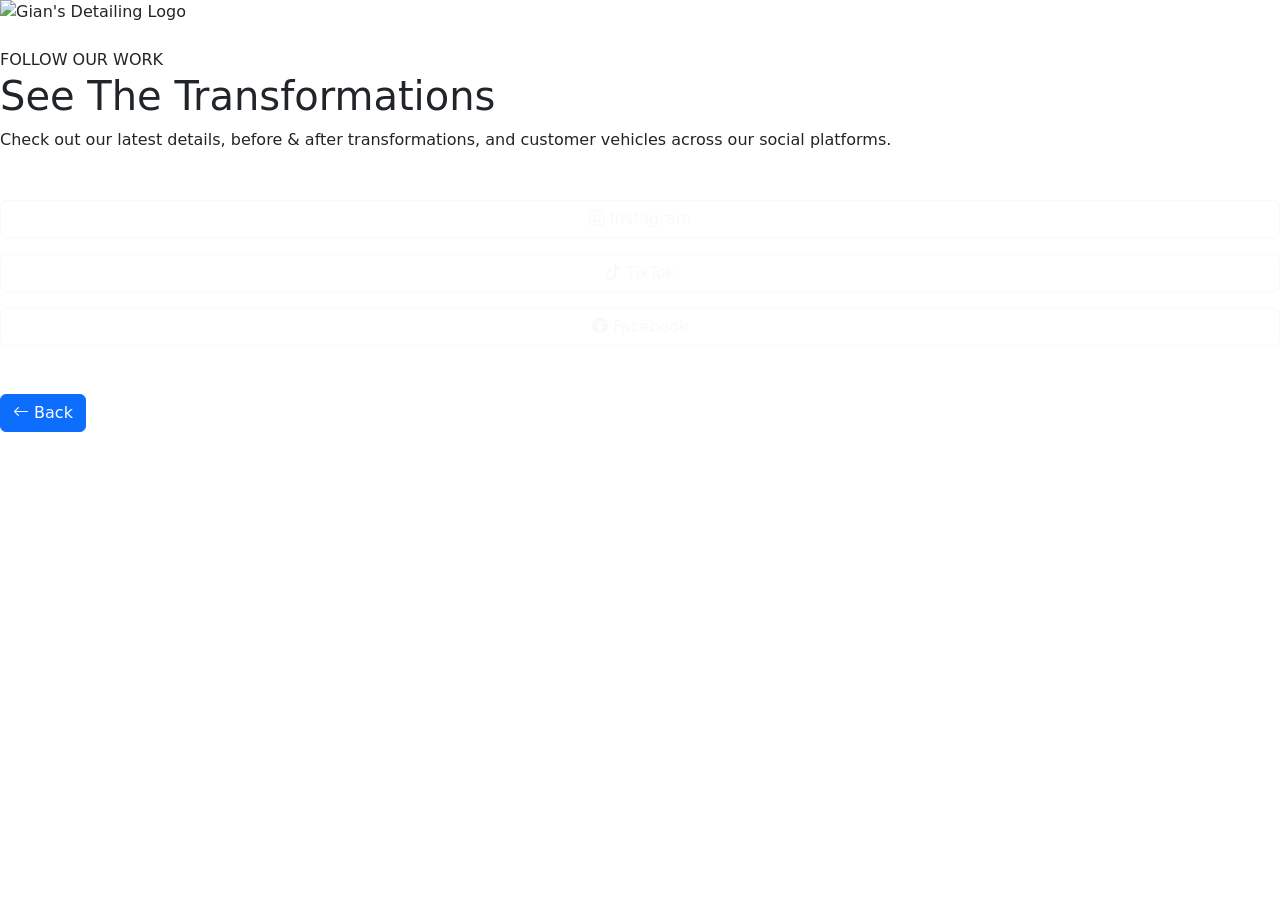
==== socials.html @ 2c64c699 "Add files via upload" ====
<!DOCTYPE html>
<html lang="en">

<head>
    <meta charset="UTF-8">
    <title>Socials | Gian's Detailing</title>

    <meta name="viewport" content="width=device-width, initial-scale=1">

    <link href="https://cdn.jsdelivr.net/npm/bootstrap@5.3.3/dist/css/bootstrap.min.css" rel="stylesheet">

    <link href="https://cdn.jsdelivr.net/npm/bootstrap-icons@1.11.3/font/bootstrap-icons.css" rel="stylesheet">

    <link rel="icon" type="image/x-icon" href="assets/logos/favicon.ico">
    <link rel="stylesheet" href="css/styles.css">
</head>

<body>

    <section class="socials-page">

        <div class="socials-card">

            <img src="assets/logos/header-logo.png" class="hero-logo mb-4" alt="Gian's Detailing Logo">


            <div class="section-tag">
                FOLLOW OUR WORK
            </div>


            <h1 class="section-title">
                See The Transformations
            </h1>


            <p class="section-text mb-5">
                Check out our latest details, before & after transformations,
                and customer vehicles across our social platforms.
            </p>


            <div class="d-flex flex-column gap-3">


                <a href="https://www.instagram.com/giansdetailing" target="_blank"
                    class="btn btn-outline-light social-btn instagram-btn">

                    <i class="bi bi-instagram"></i>
                    Instagram
                </a>



                <a href="https://www.tiktok.com/@giansdetailing" target="_blank"
                    class="btn btn-outline-light social-btn tiktok-btn">

                    <i class="bi bi-tiktok"></i>
                    TikTok
                </a>



                <a href="https://www.facebook.com/people/Gians-Detailing/61577704048376/" target="_blank"
                    class="btn btn-outline-light social-btn facebook-btn">

                    <i class="bi bi-facebook"></i>
                    Facebook
                </a>


            </div>


            <a href="index.html" class="btn btn-primary mt-5 hero-btn">
                <i class="bi bi-arrow-left"></i>
                Back
            </a>


        </div>

    </section>


</body>

</html>
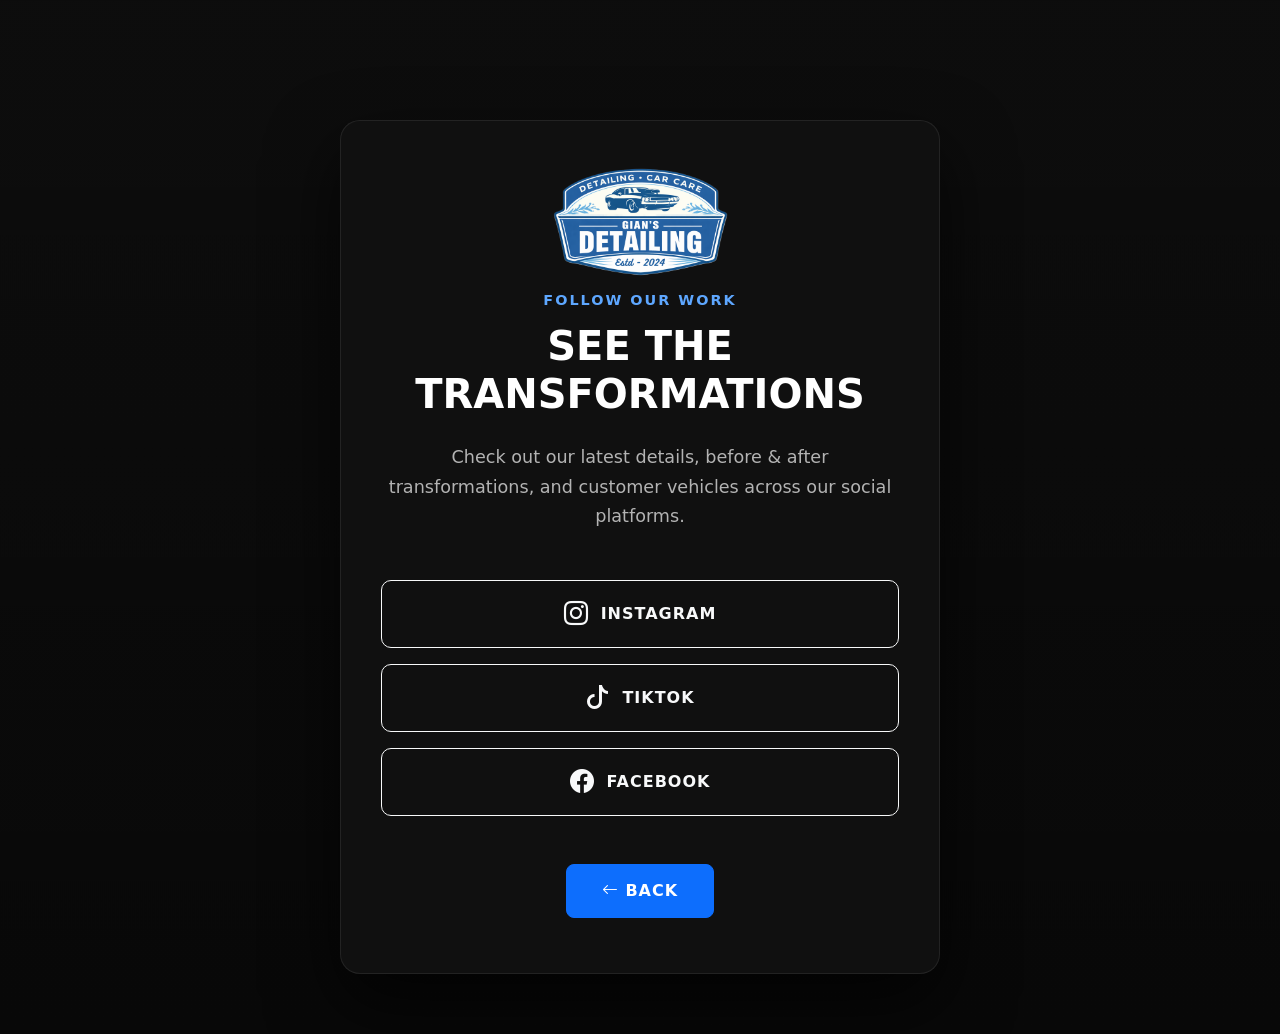
==== commit ec90495c: "Update socials.html" ====
--- a/socials.html
+++ b/socials.html
@@ -12,6 +12,7 @@
     <link href="https://cdn.jsdelivr.net/npm/bootstrap-icons@1.11.3/font/bootstrap-icons.css" rel="stylesheet">
 
     <link rel="icon" type="image/x-icon" href="assets/logos/favicon.ico">
+    <script src="js/analytics.js" defer></script>
     <link rel="stylesheet" href="css/styles.css">
 </head>
 
@@ -85,4 +86,4 @@
 
 </body>
 
-</html>+</html>
--- a/css/styles.css
+++ b/css/styles.css
@@ -0,0 +1,4220 @@
+/* --- BASE SETUP & CONFIG --- */
+html {
+    scroll-behavior: auto;
+    /* Handled programmatically via performance-optimized JS smooth scroll anchor script */
+}
+
+body {
+    background-color: #0d0d0d;
+    color: #ffffff;
+    font-family: system-ui, -apple-system, sans-serif;
+    overflow-x: hidden;
+}
+
+/* --- NAVBAR STYLING --- */
+.navbar {
+    background-color: rgba(13, 13, 13, 0.9);
+    backdrop-filter: blur(15px);
+    -webkit-backdrop-filter: blur(15px);
+    border-bottom: 1px solid rgba(255, 255, 255, 0.06);
+    padding: 15px 0;
+    transition: all 0.3s cubic-bezier(0.16, 1, 0.3, 1);
+}
+
+.navbar-brand img {
+    height: 40px;
+    width: auto;
+}
+
+.navbar-brand span {
+    font-weight: 700;
+    letter-spacing: 1px;
+    text-transform: uppercase;
+}
+
+.active-quote {
+    background: #5ea7ff;
+    color: #000000 !important;
+    font-weight: 700 !important;
+    border-radius: 6px;
+    padding: 8px 18px !important;
+    margin-left: 10px;
+    transition: background 0.2s ease;
+}
+
+.active-quote:hover {
+    background: #3a8df2;
+}
+
+/* --- HERO COMPONENT & Z-INDEX STRUCTURING --- */
+#hero {
+    position: relative;
+    height: 100vh;
+    width: 100%;
+    display: flex;
+    align-items: center;
+    justify-content: center;
+    overflow: hidden;
+}
+
+#hero-video {
+    position: absolute;
+    inset: 0;
+    width: 100%;
+    height: 100%;
+    object-fit: cover;
+    z-index: 0;
+}
+
+.hero-overlay {
+    position: absolute;
+    inset: 0;
+    background: linear-gradient(180deg, rgba(13, 13, 13, 0.4) 0%, rgba(13, 13, 13, 0.95) 100%);
+    z-index: 1;
+}
+
+#p5-canvas {
+    position: absolute;
+    inset: 0;
+    z-index: 2;
+    pointer-events: none;
+}
+
+.hero-content {
+    position: relative;
+    z-index: 5;
+    text-align: center;
+    max-width: 800px;
+}
+
+.hero-logo {
+    max-height: 120px;
+    margin-bottom: 30px;
+    transform: scale(1.8)
+}
+
+.hero-title {
+    font-size: 3.5rem;
+    font-weight: 800;
+    text-transform: uppercase;
+    letter-spacing: 2px;
+    margin-bottom: 15px;
+    text-shadow: 0 4px 15px rgba(0, 0, 0, 0.6);
+}
+
+.hero-subtitle {
+    font-size: 1.25rem;
+    color: #b3b3b3;
+    margin-bottom: 40px;
+}
+
+.hero-buttons {
+    display: flex;
+    gap: 20px;
+    justify-content: center;
+    margin-bottom: 40px;
+}
+
+.hero-btn {
+    padding: 14px 35px;
+    font-weight: 600;
+    letter-spacing: 1px;
+    text-transform: uppercase;
+    border-radius: 8px;
+}
+
+.hero-contact-info {
+    display: flex;
+    gap: 20px;
+    justify-content: center;
+    flex-wrap: wrap;
+}
+
+/* =========================================================
+   SERVICE ACCORDION
+========================================================= */
+
+.service-accordion {
+    margin: 25px 0 20px;
+    border-top: 1px solid rgba(255, 255, 255, 0.08);
+}
+
+
+/* ACCORDION ITEM */
+
+.accordion-item {
+    border-bottom: 1px solid rgba(255, 255, 255, 0.08);
+}
+
+
+/* HEADER */
+
+.accordion-header {
+    width: 100%;
+    min-height: 58px;
+
+    display: flex;
+    align-items: center;
+    justify-content: space-between;
+
+    padding: 16px 0;
+
+    border: 0;
+    background: transparent;
+
+    color: #fff;
+
+    cursor: pointer;
+
+    font-size: 12px;
+    font-weight: 700;
+    text-transform: uppercase;
+    letter-spacing: 0.6px;
+
+    text-align: left;
+}
+
+
+/* LEFT SIDE OF HEADER */
+
+.accordion-header span {
+    display: flex;
+    align-items: center;
+    gap: 10px;
+}
+
+
+/* HEADER ICON */
+
+.accordion-header span>i {
+    color: #5ea7ff;
+    font-size: 14px;
+}
+
+
+/* CHEVRON */
+
+.accordion-icon {
+    color: #777;
+    font-size: 12px;
+
+    transition:
+        transform 0.25s ease,
+        color 0.25s ease;
+}
+
+
+/* OPEN STATE */
+
+.accordion-item.open .accordion-icon {
+    transform: rotate(180deg);
+    color: #5ea7ff;
+}
+
+
+/* CONTENT */
+
+.accordion-content {
+    display: grid;
+    grid-template-rows: 0fr;
+
+    transition:
+        grid-template-rows 0.3s ease,
+        opacity 0.25s ease;
+
+    opacity: 0;
+}
+
+
+/* INNER CONTENT */
+
+.accordion-content>* {
+    overflow: hidden;
+}
+
+
+/* OPEN */
+
+.accordion-item.open .accordion-content {
+    grid-template-rows: 1fr;
+    opacity: 1;
+}
+
+
+/* LIST */
+
+.accordion-content ul {
+    margin: 0;
+    padding: 0 0 18px 24px;
+
+    color: #999;
+
+    font-size: 12px;
+    line-height: 1.7;
+}
+
+
+.accordion-content li {
+    margin-bottom: 7px;
+    padding-left: 3px;
+}
+
+
+.accordion-content li::marker {
+    color: #5ea7ff;
+}
+
+
+/* PARAGRAPH */
+
+.accordion-content p {
+    margin: 0;
+    padding: 0 0 20px;
+
+    color: #999;
+
+    font-size: 12px;
+    line-height: 1.75;
+}
+
+
+/* PRICE */
+
+.service-accordion+.package-price {
+    margin-top: 20px;
+}
+
+.contact-pill {
+    background: rgba(255, 255, 255, 0.05);
+    border: 1px solid rgba(255, 255, 255, 0.1);
+    padding: 8px 20px;
+    border-radius: 50px;
+    display: flex;
+    align-items: center;
+    gap: 10px;
+}
+
+.contact-pill a,
+.contact-pill span {
+    color: #ffffff;
+    text-decoration: none;
+    font-size: 0.95rem;
+}
+
+/* --- MAIN SECTIONS LAYOUT --- */
+.section-padding {
+    padding: 75px 0;
+}
+
+.bg-dark-section {
+    background-color: #080808;
+}
+
+.section-tag {
+    color: #5ea7ff;
+    font-weight: 700;
+    letter-spacing: 2px;
+    text-transform: uppercase;
+    margin-bottom: 10px;
+    font-size: 0.9rem;
+}
+
+.section-title {
+    font-size: 2.5rem;
+    font-weight: 800;
+    text-transform: uppercase;
+    margin-bottom: 25px;
+}
+
+.section-text {
+    color: #b3b3b3;
+    font-size: 1.1rem;
+    line-height: 1.7;
+}
+
+.feature-list {
+    margin-top: 30px;
+}
+
+.feature-item {
+    display: flex;
+    align-items: center;
+    gap: 15px;
+    margin-bottom: 15px;
+    font-weight: 500;
+}
+
+.feature-item i {
+    color: #28a745;
+    font-size: 1.25rem;
+}
+
+/* --- CARDS & PACKAGES --- */
+/* ==========================================================
+   NEW PRICING CARDS
+========================================================== */
+
+.pricing-grid {
+    display: grid;
+    grid-template-columns: repeat(auto-fit, minmax(330px, 1fr));
+    gap: 30px;
+    align-items: start;
+}
+
+.pricing-card {
+
+    background: #121212;
+
+    border: 1px solid rgba(255, 255, 255, .07);
+
+    border-radius: 20px;
+
+    padding: 32px;
+
+    display: flex;
+
+    flex-direction: column;
+
+    transition: .3s ease;
+
+    position: relative;
+
+    overflow: hidden;
+
+}
+
+.pricing-card:hover {
+
+    transform: translateY(-8px);
+
+    border-color: #5ea7ff;
+
+    box-shadow: 0 20px 45px rgba(0, 0, 0, .35);
+
+}
+
+.pricing-card.featured {
+
+    border: 2px solid #5ea7ff;
+
+    transform: scale(1.02);
+
+}
+
+.popular-pill {
+
+    position: absolute;
+
+    top: 18px;
+
+    right: 18px;
+
+    background: #5ea7ff;
+
+    color: #000;
+
+    font-size: .75rem;
+
+    font-weight: 700;
+
+    padding: 6px 14px;
+
+    border-radius: 999px;
+
+    letter-spacing: .08em;
+
+}
+
+.package-header {
+
+    margin-bottom: 18px;
+
+}
+
+.package-tag {
+
+    display: inline-block;
+
+    color: #5ea7ff;
+
+    text-transform: uppercase;
+
+    font-weight: 700;
+
+    letter-spacing: .08em;
+
+    font-size: .75rem;
+
+    margin-bottom: 10px;
+
+}
+
+.package-header h3 {
+
+    font-size: 2rem;
+
+    font-weight: 800;
+
+    margin-bottom: 15px;
+
+}
+
+.package-price {
+
+    color: #999;
+
+    font-size: 1rem;
+
+}
+
+.package-price span {
+
+    display: block;
+
+    color: #fff;
+
+    font-size: 2.8rem;
+
+    font-weight: 800;
+
+    line-height: 1;
+
+    margin-top: 6px;
+
+}
+
+.package-preview {
+
+    list-style: none;
+
+    margin: 25px 0;
+
+    padding: 0;
+
+}
+
+.package-preview li {
+
+    display: flex;
+
+    align-items: center;
+
+    gap: 12px;
+
+    padding: 12px 0;
+
+    color: #ddd;
+
+    border-bottom: 1px solid rgba(255, 255, 255, .05);
+
+    font-size: .98rem;
+
+}
+
+.package-preview i {
+
+    color: #5ea7ff;
+
+    font-size: 1.1rem;
+
+    width: 22px;
+
+    text-align: center;
+
+}
+
+.package-toggle {
+
+    margin-top: auto;
+
+    background: none;
+
+    border: none;
+
+    color: #5ea7ff;
+
+    font-weight: 700;
+
+    display: flex;
+
+    justify-content: space-between;
+
+    align-items: center;
+
+    width: 100%;
+
+    padding: 18px 0;
+
+    cursor: pointer;
+
+    transition: .25s;
+
+}
+
+.package-toggle:hover {
+
+    color: #8ec3ff;
+
+}
+
+.package-toggle i {
+
+    transition: .35s ease;
+
+    font-size: 1.1rem;
+
+}
+
+.package-toggle.active i {
+
+    transform: rotate(180deg);
+
+}
+
+.package-content {
+
+    max-height: 0;
+
+    overflow: hidden;
+
+    transition: max-height .4s ease;
+
+}
+
+.package-content.open {
+
+    max-height: 600px;
+
+}
+
+.package-content ul {
+
+    list-style: none;
+
+    padding: 0;
+
+    margin: 0 0 25px;
+
+}
+
+.package-content li {
+
+    padding: 10px 0;
+
+    color: #bdbdbd;
+
+    border-bottom: 1px solid rgba(255, 255, 255, .05);
+
+    position: relative;
+
+    padding-left: 24px;
+
+}
+
+.package-content li::before {
+
+    content: "✓";
+
+    color: #5ea7ff;
+
+    position: absolute;
+
+    left: 0;
+
+    font-weight: 700;
+
+}
+
+.package-note {
+
+    margin: 20px 0;
+
+    padding: 16px;
+
+    background: rgba(255, 255, 255, .04);
+
+    border-left: 4px solid #5ea7ff;
+
+    border-radius: 8px;
+
+    color: #a8a8a8;
+
+    font-size: .88rem;
+
+    line-height: 1.6;
+
+}
+
+.pricing-card .btn {
+
+    margin-top: 20px;
+
+    border-radius: 10px;
+
+    padding: 14px;
+
+    font-weight: 700;
+
+    letter-spacing: .04em;
+
+    transition: .25s;
+
+}
+
+.pricing-card .btn:hover {
+
+    transform: translateY(-2px);
+
+}
+
+/* Focus Accessibility */
+
+.package-toggle:focus-visible {
+
+    outline: 3px solid #5ea7ff;
+
+    outline-offset: 5px;
+
+    border-radius: 8px;
+
+}
+
+/* Mobile */
+
+
+.show-desktop {
+    display: block;
+}
+
+.show-mobile {
+    display: none;
+}
+
+@media (max-width: 360px) {
+
+    .hero-actions {
+
+        grid-template-columns: 1fr;
+
+    }
+
+    .hero h1 {
+
+        font-size: 37px;
+
+    }
+
+    .quick-services span {
+
+        font-size: 8px;
+
+    }
+
+}
+
+@media (min-width: 600px) {
+
+    .section,
+    .booking-section {
+
+        padding-left: 40px;
+        padding-right: 40px;
+
+    }
+
+    .before-after-list {
+
+        display: grid;
+
+        grid-template-columns:
+            repeat(2, 1fr);
+
+    }
+
+    .pricing-list {
+
+        display: grid;
+
+        grid-template-columns:
+            repeat(2, 1fr);
+
+    }
+
+    .price-card.popular {
+
+        grid-column:
+            span 2;
+
+    }
+
+}
+
+@media (max-width:768px) {
+
+    .show-desktop {
+        display: none !important;
+    }
+
+    .show-mobile {
+        display: block !important;
+    }
+
+    * {
+        box-sizing: border-box;
+        margin: 0;
+        padding: 0;
+    }
+
+    html {
+        scroll-behavior: smooth;
+        scroll-padding-top: 80px;
+    }
+
+    body {
+        font-family:
+            -apple-system,
+            BlinkMacSystemFont,
+            "Segoe UI",
+            Roboto,
+            Arial,
+            sans-serif;
+
+        background: #080808;
+        color: #fff;
+
+        overflow-x: hidden;
+
+        padding-bottom: 74px;
+    }
+
+    img {
+        max-width: 100%;
+        display: block;
+    }
+
+    a {
+        color: inherit;
+        text-decoration: none;
+    }
+
+    button,
+    input,
+    textarea {
+        font: inherit;
+    }
+
+
+    /* =========================================================
+   COLORS
+========================================================= */
+
+    :root {
+
+        --black: #080808;
+        --dark: #101010;
+        --dark2: #151515;
+
+        --white: #ffffff;
+        --muted: #a7a7a7;
+
+        --accent: #ffffff;
+        --border: rgba(255, 255, 255, .1);
+
+    }
+
+
+    /* =========================================================
+   MOBILE HEADER
+========================================================= */
+
+    .mobile-header {
+
+        position: fixed;
+
+        top: 0;
+        left: 0;
+        right: 0;
+
+        height: 72px;
+
+        z-index: 9999;
+
+        display: flex;
+
+        align-items: center;
+        justify-content: space-between;
+
+        padding:
+            0 18px;
+
+        background:
+            rgba(8, 8, 8, .92);
+
+        backdrop-filter:
+            blur(18px);
+
+        border-bottom:
+            1px solid var(--border);
+
+    }
+
+
+    .mobile-brand {
+
+        display: flex;
+
+        align-items: center;
+
+        gap: 10px;
+
+    }
+
+
+    .mobile-brand img {
+
+        width: 42px;
+        height: 42px;
+
+    }
+
+
+    .mobile-brand strong {
+
+        display: block;
+
+        font-size: 15px;
+
+        line-height: 1.1;
+
+    }
+
+
+    .mobile-brand span {
+
+        display: block;
+
+        margin-top: 3px;
+
+        color: #888;
+
+        font-size: 10px;
+
+        text-transform: uppercase;
+
+        letter-spacing: 1px;
+
+    }
+
+
+    /* HAMBURGER */
+
+    .menu-button {
+
+        width: 48px;
+        height: 48px;
+
+        border: 0;
+
+        border-radius: 13px;
+
+        background: #1c1c1c;
+
+        display: flex;
+
+        flex-direction: column;
+
+        align-items: center;
+        justify-content: center;
+
+        gap: 5px;
+
+        cursor: pointer;
+
+    }
+
+
+    .menu-button span {
+
+        width: 21px;
+        height: 2px;
+
+        background: #fff;
+
+        border-radius: 5px;
+
+    }
+
+
+    /* =========================================================
+   MOBILE MENU
+========================================================= */
+
+    .mobile-menu {
+
+        position: fixed;
+
+        inset: 0;
+
+        z-index: 10000;
+
+        background: rgba(5, 5, 5, .98);
+
+        transform:
+            translateX(100%);
+
+        transition:
+            transform .35s ease;
+
+    }
+
+
+    .mobile-menu.open {
+
+        transform:
+            translateX(0);
+
+    }
+
+
+    .mobile-menu-inner {
+
+        padding: 25px 20px;
+
+        min-height: 100%;
+
+    }
+
+
+    .menu-heading {
+
+        display: flex;
+
+        align-items: center;
+        justify-content: space-between;
+
+        margin-bottom: 35px;
+
+    }
+
+
+    .menu-heading span {
+
+        font-size: 12px;
+
+        color: #777;
+
+        letter-spacing: 2px;
+
+    }
+
+
+    .menu-heading button {
+
+        border: 0;
+
+        background: #1a1a1a;
+
+        color: white;
+
+        width: 46px;
+        height: 46px;
+
+        border-radius: 12px;
+
+        font-size: 18px;
+
+    }
+
+
+    .mobile-menu-link {
+
+        display: flex;
+
+        align-items: center;
+
+        gap: 18px;
+
+        padding: 18px 5px;
+
+        font-size: 22px;
+
+        font-weight: 600;
+
+        border-bottom:
+            1px solid rgba(255, 255, 255, .06);
+
+    }
+
+
+    .mobile-menu-link i {
+
+        width: 28px;
+
+        color: #aaa;
+
+    }
+
+
+    .mobile-menu-link.menu-quote {
+
+        margin-top: 20px;
+
+        padding:
+            19px;
+
+        border-radius: 14px;
+
+        background: white;
+
+        color: black;
+
+        border: 0;
+
+    }
+
+
+    .mobile-menu-link.menu-quote i {
+
+        color: black;
+
+    }
+
+
+    .menu-bottom {
+
+        margin-top: 35px;
+
+        display: flex;
+
+        flex-direction: column;
+
+        gap: 15px;
+
+        color: #888;
+
+        font-size: 14px;
+
+    }
+
+
+    .menu-bottom i {
+
+        margin-right: 8px;
+
+    }
+
+
+    /* =========================================================
+   HERO
+========================================================= */
+
+    .hero {
+
+        min-height: 80svh;
+
+        position: relative;
+
+        display: flex;
+
+        align-items: flex-end;
+
+        overflow: hidden;
+
+    }
+
+
+    .hero-video {
+        top: 1PX;
+        position: relative;
+
+        inset: 0;
+
+        width: 100%;
+        height: 100%;
+        z-index: 0;
+        object-fit: contain;
+        background: rgba(0, 0, 0, 0.100);
+
+    }
+
+
+    .hero-dark {
+
+        position: absolute;
+
+        inset: 0;
+
+        background:
+
+            linear-gradient(to bottom,
+                rgba(0, 0, 0, .2) 0%,
+                rgba(0, 0, 0, .35) 2%,
+                rgba(0, 0, 0, .88) 64%);
+
+    }
+
+
+    .hero-content {
+        display: flex;
+        position: absolute;
+        flex-direction: column;
+        z-index: 2;
+        justify-content: center;
+        align-items: center;
+
+        width: 100%;
+
+        padding:
+            40px 50px 42px;
+
+    }
+
+
+    .hero-rating img {
+
+        width: 115px;
+
+        margin-bottom: 22px;
+
+    }
+
+
+    .hero-logo {
+
+        width: 230px;
+
+        max-width: 72vw;
+
+        margin-bottom: 20px;
+
+    }
+
+
+    .hero-location {
+
+        display: inline-flex;
+
+        align-items: center;
+
+        gap: 7px;
+
+        color: hsl(0, 0%, 100%);
+
+        font-size: 12px;
+
+        font-weight: 600;
+
+        text-transform: uppercase;
+
+        letter-spacing: 1px;
+
+        margin-bottom: 7px;
+        padding-top: 12px;
+
+        
+
+    }
+
+
+    .hero h1 {
+
+        font-size:
+            clamp(38px, 11vw, 54px);
+
+        line-height: .98;
+
+        letter-spacing: -2px;
+
+        max-width: 420px;
+
+        margin-bottom: 18px;
+
+        padding-bottom: 20px;
+        color: #1a70da;
+        font-weight: bold;
+
+    }
+
+
+    .hero h1 span {
+
+        display: block;
+
+        color: #ffffff;
+        font-weight: 300;
+
+    }
+
+
+    .hero-content>p {
+
+        color: #ffffff;
+
+        font-size: 15px;
+
+        line-height: 1.55;
+
+        max-width: 430px;
+
+        margin-bottom: 25px;
+
+        font-weight: var(--dark)
+    }
+
+
+    .hero-actions {
+
+        display: grid;
+
+        grid-template-columns: 1fr 1fr;
+
+        gap: 10px;
+
+    }
+
+
+    .primary-button,
+    .secondary-button {
+
+        min-height: 56px;
+
+        display: flex;
+
+        align-items: center;
+        justify-content: center;
+
+        gap: 8px;
+
+        border-radius: 12px;
+
+        font-size: 14px;
+
+        font-weight: 800;
+
+    }
+
+
+    .primary-button {
+
+        background: #fff;
+
+        color: #000;
+
+    }
+
+
+    .secondary-button {
+
+        border: 1px solid rgba(255, 255, 255, .5);
+
+        background:
+            rgba(0, 0, 0, .3);
+
+    }
+
+
+    .hero-trust {
+
+        display: flex;
+
+        gap: 16px;
+
+        margin-top: 18px;
+
+        color: #aaa;
+
+        font-size: 11px;
+        
+        align-items: center;
+
+    }
+
+
+    .hero-trust div {
+
+        display: flex;
+
+        align-items: center;
+
+        gap: 5px;
+
+    }
+
+
+    .hero-trust i {
+
+        color: #fff;
+
+    }
+
+
+    /* =========================================================
+   QUICK SERVICE BAR
+========================================================= */
+
+    .quick-services {
+
+        display: grid;
+
+        grid-template-columns:
+            repeat(4, 1fr);
+
+        background: #111;
+
+        border-bottom:
+            1px solid var(--border);
+
+    }
+
+
+    .quick-services a {
+
+        min-height: 82px;
+
+        display: flex;
+
+        flex-direction: column;
+
+        align-items: center;
+        justify-content: center;
+
+        gap: 7px;
+
+        border-right:
+            1px solid var(--border);
+
+    }
+
+
+    .quick-services a:last-child {
+
+        border-right: 0;
+
+    }
+
+
+    .quick-services i {
+
+        font-size: 20px;
+
+    }
+
+
+    .quick-services span {
+
+        color: #aaa;
+
+        font-size: 9px;
+
+        font-weight: 700;
+
+        text-transform: uppercase;
+
+    }
+
+
+    /* =========================================================
+   SECTIONS
+========================================================= */
+
+    .section {
+
+        padding:
+            70px 20px;
+
+        background: #080808;
+
+    }
+
+
+    .dark-section {
+
+        background: #101010;
+
+    }
+
+
+    .section-label {
+
+        font-size: 10px;
+
+        font-weight: 800;
+
+        letter-spacing: 2px;
+
+        color: #777;
+
+        margin-bottom: 12px;
+
+    }
+
+
+    .section h2 {
+
+        font-size:
+            clamp(34px, 9vw, 48px);
+
+        line-height: 1;
+
+        letter-spacing: -1.7px;
+
+        margin-bottom: 15px;
+
+    }
+
+
+    .section h2 span {
+
+        display: block;
+
+        color: #666;
+
+    }
+
+
+    .section-intro {
+
+        color: #999;
+
+        font-size: 14px;
+
+        line-height: 1.6;
+
+        margin-bottom: 28px;
+
+    }
+
+
+    /* =========================================================
+   ABOUT
+========================================================= */
+
+    .about-image {
+
+        border-radius: 18px;
+
+        overflow: hidden;
+
+        margin:
+            0px 0 0px;
+
+    }
+
+
+    .about-image img {
+
+        width: 100%;
+
+        aspect-ratio: 1 / .78;
+
+        object-fit: scale-down;
+
+    }
+
+
+    .benefits {
+
+        display: flex;
+
+        flex-direction: column;
+
+        gap: 12px;
+
+    }
+
+
+    .benefit {
+
+        display: flex;
+
+        gap: 15px;
+
+        padding: 16px;
+
+        border:
+            1px solid var(--border);
+
+        border-radius: 15px;
+
+        background: #101010;
+
+    }
+
+
+    .benefit-icon {
+
+        flex:
+            0 0 43px;
+
+        width: 43px;
+        height: 43px;
+
+        border-radius: 11px;
+
+        background: #1d1d1d;
+
+        display: flex;
+
+        align-items: center;
+        justify-content: center;
+
+    }
+
+
+
+    .benefit-icon i {
+
+        font-size: 18px;
+
+    }
+
+    .review-click {
+        padding-top: 100px;
+        position: relative;
+        margin: 0px;
+        top: 20px;
+
+    }
+
+    .benefit strong {
+
+        font-size: 14px;
+
+    }
+
+
+    .benefit p {
+
+        color: #777;
+
+        font-size: 12px;
+
+        line-height: 1.5;
+
+        margin-top: 4px;
+
+    }
+
+
+    /* =========================================================
+   BEFORE / AFTER
+========================================================= */
+
+    .before-after-list {
+
+        display: flex;
+
+        flex-direction: column;
+
+        gap: 20px;
+
+    }
+
+
+    .ba-card {
+
+        border-radius: 18px;
+
+        overflow: hidden;
+
+        background: #171717;
+
+    }
+
+
+    .ba-slider {
+
+        position: relative;
+
+        width: 100%;
+
+        aspect-ratio: 4 / 5;
+
+        overflow: hidden;
+
+        touch-action: none;
+
+    }
+
+
+    .ba-after,
+    .ba-before {
+
+        position: absolute;
+
+        width: 100%;
+        height: 100%;
+
+        object-fit: cover;
+
+    }
+
+
+    .ba-after {
+
+        inset: 0;
+
+    }
+
+
+    .ba-before-wrapper {
+
+        position: absolute;
+
+        left: 0;
+        top: 0;
+        bottom: 0;
+
+        width: 0%;
+
+        overflow: hidden;
+
+        z-index: 2;
+
+        border-right:
+            2px solid #fff;
+
+    }
+
+
+    .ba-before {
+
+        left: 0;
+        top: 0;
+
+        width: 100vw;
+        max-width: none;
+
+    }
+
+
+    .ba-label {
+
+        position: absolute;
+
+        top: 14px;
+
+        z-index: 5;
+
+        padding:
+            7px 10px;
+
+        border-radius: 6px;
+
+        background:
+            rgba(0, 0, 0, .65);
+
+        backdrop-filter: blur(8px);
+
+        font-size: 9px;
+
+        font-weight: 800;
+
+        letter-spacing: 1px;
+
+    }
+
+
+    .ba-before-label {
+
+        left: 14px;
+
+    }
+
+
+    .ba-after-label {
+
+        right: 14px;
+
+    }
+
+
+    .ba-handle {
+
+        position: absolute;
+
+        z-index: 6;
+
+        top: 0;
+        bottom: 0;
+
+        left: 0%;
+
+        transform:
+            translateX(-50%);
+
+        display: flex;
+
+        align-items: center;
+
+    }
+
+
+    .ba-line {
+
+        width: 2px;
+
+        height: 100%;
+
+        background: #fff;
+
+    }
+
+
+    .ba-arrow {
+
+        width: 34px;
+        height: 34px;
+
+        border-radius: 50%;
+
+        background: #fff;
+
+        color: #000;
+
+        display: flex;
+
+        align-items: center;
+        justify-content: center;
+
+        font-size: 20px;
+
+        margin:
+            0 -16px;
+
+    }
+
+
+    .ba-start {
+
+        position: absolute;
+
+        z-index: 8;
+
+        left: 50%;
+        top: 50%;
+
+        transform:
+            translate(-50%, -50%);
+
+        display: flex;
+
+        align-items: center;
+
+        gap: 8px;
+
+        padding:
+            11px 15px;
+
+        background:
+            rgba(0, 0, 0, .72);
+
+        border:
+            1px solid rgba(255, 255, 255, .25);
+
+        border-radius: 30px;
+
+        font-size: 10px;
+
+        font-weight: 800;
+
+        letter-spacing: 1px;
+
+        pointer-events: none;
+
+        transition:
+            opacity .25s ease;
+
+    }
+
+
+    .ba-start i {
+
+        font-size: 15px;
+
+    }
+
+
+    .ba-input {
+
+        position: absolute;
+
+        inset: 0;
+
+        width: 100%;
+        height: 100%;
+
+        opacity: 0;
+
+        cursor: ew-resize;
+
+        z-index: 10;
+
+    }
+
+
+    /* =========================================================
+   WORK
+========================================================= */
+
+    .work-scroll {
+
+        display: flex;
+
+        gap: 13px;
+
+        overflow-x: auto;
+
+        scroll-snap-type: x mandatory;
+
+        padding-bottom: 8px;
+
+        scrollbar-width: none;
+
+    }
+
+
+    .work-scroll::-webkit-scrollbar {
+
+        display: none;
+
+    }
+
+
+    .work-card {
+
+        flex:
+            0 0 78vw;
+
+        max-width: 330px;
+
+        aspect-ratio: 9 / 13;
+
+        position: relative;
+
+        overflow: hidden;
+
+        border-radius: 18px;
+
+        scroll-snap-align: start;
+
+    }
+
+
+    .work-card img {
+
+        width: 100%;
+        height: 100%;
+
+        object-fit: cover;
+
+    }
+
+
+    .work-overlay {
+
+        position: absolute;
+
+        inset: 0;
+
+        display: flex;
+
+        align-items: flex-end;
+        justify-content: space-between;
+
+        padding: 17px;
+
+        background:
+            linear-gradient(transparent 55%,
+                rgba(0, 0, 0, .85));
+
+    }
+
+
+    .work-overlay span {
+
+        font-size: 10px;
+
+        font-weight: 800;
+
+        letter-spacing: 1px;
+
+    }
+
+
+    .work-overlay i {
+
+        font-size: 38px;
+
+    }
+
+
+    .swipe-hint {
+
+        display: flex;
+
+        align-items: center;
+        justify-content: center;
+
+        gap: 8px;
+
+        margin-top: 15px;
+
+        color: #666;
+
+        font-size: 10px;
+
+    }
+
+
+    /* =========================================================
+   PRICING
+========================================================= */
+
+    .pricing-section {
+
+        background:
+            linear-gradient(#101010,
+                #080808);
+
+    }
+
+
+    .pricing-list {
+
+        display: flex;
+
+        flex-direction: column;
+
+        gap: 16px;
+
+    }
+
+
+    .price-card {
+
+        position: relative;
+
+        padding: 22px;
+
+        border:
+            1px solid var(--border);
+
+        border-radius: 20px;
+
+        background:
+            #121212;
+
+    }
+
+
+    .price-card.popular {
+
+        border:
+            1px solid rgba(255, 255, 255, .4);
+
+    }
+
+
+    .popular-badge {
+
+        position: absolute;
+
+        top: 0;
+        right: 20px;
+
+        transform:
+            translateY(-50%);
+
+        background: #fff;
+
+        color: #000;
+
+        border-radius: 20px;
+
+        padding:
+            6px 11px;
+
+        font-size: 8px;
+
+        font-weight: 900;
+
+        letter-spacing: .8px;
+
+    }
+
+
+    .price-category {
+
+        font-size: 9px;
+
+        color: #777;
+
+        font-weight: 800;
+
+        letter-spacing: 2px;
+
+    }
+
+
+    .price-top h3 {
+
+        font-size: 24px;
+
+        margin:
+            7px 0 13px;
+
+    }
+
+
+    .price {
+
+        display: flex;
+
+        align-items: baseline;
+
+        gap: 7px;
+
+        font-size: 34px;
+
+        font-weight: 900;
+
+    }
+
+
+    .price small {
+
+        font-size: 10px;
+
+        color: #777;
+
+        font-weight: 500;
+
+    }
+
+
+    .price-features {
+
+        display: grid;
+
+        gap: 9px;
+
+        margin:
+            20px 0;
+
+    }
+
+
+    .price-features div {
+
+        display: flex;
+
+        align-items: center;
+
+        gap: 9px;
+
+        color: #bbb;
+
+        font-size: 12px;
+
+    }
+
+
+    .price-features i {
+
+        font-size: 13px;
+
+    }
+
+
+    .details-toggle {
+
+        width: 100%;
+
+        border: 0;
+
+        border-top:
+            1px solid var(--border);
+
+        border-bottom:
+            1px solid var(--border);
+
+        background: transparent;
+
+        color: #aaa;
+
+        padding:
+            14px 0;
+
+        display: flex;
+
+        align-items: center;
+        justify-content: space-between;
+
+        font-size: 11px;
+
+        font-weight: 700;
+
+    }
+
+
+    .details-toggle i {
+
+        transition:
+            transform .25s ease;
+
+    }
+
+
+    .details-toggle.open i {
+
+        transform:
+            rotate(180deg);
+
+    }
+
+
+    .extra-features {
+
+        display: none;
+
+        padding:
+            13px 0;
+
+    }
+
+
+    .extra-features.open {
+
+        display: block;
+
+    }
+
+
+    .extra-features p {
+
+        padding: 7px 0;
+
+        color: #888;
+
+        font-size: 11px;
+
+    }
+
+
+    .price-note {
+
+        color: #666;
+
+        font-size: 10px;
+
+        line-height: 1.5;
+
+        margin:
+            15px 0;
+
+    }
+
+
+    .price-button {
+
+        display: flex;
+
+        align-items: center;
+        justify-content: center;
+
+        width: 100%;
+
+        min-height: 53px;
+
+        margin-top: 18px;
+
+        border-radius: 11px;
+
+        background: #fff;
+
+        color: #000;
+
+        font-size: 12px;
+
+        font-weight: 900;
+
+    }
+
+
+    /* =========================================================
+   REVIEWS
+========================================================= */
+
+    .reviews-section {
+
+        background: #101010;
+
+    }
+
+
+    .reviews-scroll {
+
+        display: flex;
+
+        gap: 13px;
+
+        overflow-x: auto;
+
+        scroll-snap-type: x mandatory;
+
+        scrollbar-width: none;
+
+    }
+
+
+    .reviews-scroll::-webkit-scrollbar {
+
+        display: none;
+
+    }
+
+
+    .review-card {
+
+        flex:
+            0 0 86vw;
+
+        scroll-snap-align: start;
+
+        padding: 23px;
+
+        border:
+            1px solid var(--border);
+
+        border-radius: 18px;
+
+        background: #151515;
+
+    }
+
+
+    .review-stars {
+
+        font-size: 15px;
+
+        letter-spacing: 3px;
+
+        margin-bottom: 15px;
+
+    }
+
+
+    .review-card p {
+
+        color: #ccc;
+
+        font-size: 14px;
+
+        line-height: 1.65;
+
+        margin-bottom: 20px;
+
+    }
+
+
+    .review-card strong {
+
+        display: block;
+
+        font-size: 13px;
+
+        margin-bottom: 13px;
+
+    }
+
+
+    .review-card a {
+
+        color: #888;
+
+        font-size: 11px;
+
+        font-weight: 700;
+
+    }
+
+
+    /* =========================================================
+   BOOKING
+========================================================= */
+
+    .booking-section {
+
+        padding:
+            70px 20px;
+
+        background:
+            #050505;
+
+    }
+
+
+    .booking-inner {
+
+        max-width: 550px;
+
+        margin: auto;
+
+    }
+
+
+    .booking-section h2 {
+
+        font-size:
+            clamp(35px, 10vw, 48px);
+
+        line-height: 1;
+
+        letter-spacing: -1.7px;
+
+        margin-bottom: 15px;
+
+    }
+
+
+    .booking-section h2 span {
+
+        display: block;
+
+        color: #666;
+
+    }
+
+
+    .booking-section>.booking-inner>p {
+
+        color: #888;
+
+        font-size: 14px;
+
+        line-height: 1.6;
+
+        margin-bottom: 30px;
+
+    }
+
+
+    .form-group {
+
+        margin-bottom: 17px;
+
+    }
+
+
+    .form-group label {
+
+        display: block;
+
+        color: #999;
+
+        font-size: 10px;
+
+        font-weight: 800;
+
+        text-transform: uppercase;
+
+        letter-spacing: 1px;
+
+        margin-bottom: 7px;
+
+    }
+
+
+    .input-box {
+
+        min-height: 56px;
+
+        display: flex;
+
+        align-items: center;
+
+        gap: 12px;
+
+        padding:
+            0 15px;
+
+        border:
+            1px solid #292929;
+
+        border-radius: 12px;
+
+        background: #111;
+
+    }
+
+
+    .input-box i {
+
+        color: #777;
+
+    }
+
+
+    .input-box input {
+
+        width: 100%;
+
+        background: transparent;
+
+        border: 0;
+
+        outline: 0;
+
+        color: #fff;
+
+        font-size: 14px;
+
+    }
+
+
+    .input-box input::placeholder {
+
+        color: #555;
+
+    }
+
+
+    textarea {
+
+        width: 100%;
+
+        min-height: 130px;
+
+        resize: vertical;
+
+        border:
+            1px solid #292929;
+
+        border-radius: 12px;
+
+        padding: 15px;
+
+        background: #111;
+
+        color: white;
+
+        outline: 0;
+
+        font-size: 14px;
+
+    }
+
+
+    textarea::placeholder {
+
+        color: #555;
+
+    }
+
+
+    .agreement {
+
+        display: flex;
+
+        align-items: flex-start;
+
+        gap: 10px;
+
+        color: #666;
+
+        font-size: 10px;
+
+        line-height: 1.5;
+
+        margin:
+            18px 0;
+
+    }
+
+
+    .agreement input {
+
+        width: 18px;
+        height: 18px;
+
+        flex-shrink: 0;
+
+    }
+
+
+    .submit-button {
+
+        width: 100%;
+
+        min-height: 58px;
+
+        border: 0;
+
+        border-radius: 12px;
+
+        background: #fff;
+
+        color: #000;
+
+        font-size: 13px;
+
+        font-weight: 900;
+
+        display: flex;
+
+        align-items: center;
+        justify-content: center;
+
+        gap: 10px;
+
+    }
+
+
+    .booking-note {
+
+        display: flex;
+
+        justify-content: center;
+
+        gap: 7px;
+
+        margin-top: 17px;
+
+        color: #555;
+
+        font-size: 10px;
+
+    }
+
+
+    /* =========================================================
+   FOOTER
+========================================================= */
+
+    footer {
+
+        padding:
+            55px 20px 100px;
+
+        background: #050505;
+
+        text-align: center;
+
+        border-top:
+            1px solid var(--border);
+
+    }
+
+
+    .footer-logo {
+
+        width: 70px;
+
+        margin:
+            0 auto 15px;
+
+    }
+
+
+    footer h3 {
+
+        font-size: 20px;
+
+    }
+
+
+    footer>p {
+
+        color: #666;
+
+        font-size: 12px;
+
+        line-height: 1.5;
+
+        max-width: 300px;
+
+        margin:
+            8px auto 20px;
+
+    }
+
+
+    .footer-actions {
+
+        display: grid;
+
+        grid-template-columns: 1fr 1fr;
+
+        gap: 10px;
+
+        max-width: 350px;
+
+        margin:
+            0 auto 25px;
+
+    }
+
+
+    .footer-actions a {
+
+        padding:
+            13px;
+
+        border:
+            1px solid #222;
+
+        border-radius: 10px;
+
+        font-size: 11px;
+
+        font-weight: 800;
+
+    }
+
+
+    .social-links {
+
+        display: flex;
+
+        justify-content: center;
+
+        gap: 10px;
+
+        margin-bottom: 30px;
+
+    }
+
+
+    .social-links a {
+
+        width: 42px;
+        height: 42px;
+
+        display: flex;
+
+        align-items: center;
+        justify-content: center;
+
+        border:
+            1px solid #222;
+
+        border-radius: 50%;
+
+    }
+
+
+    .service-area {
+
+        border-top:
+            1px solid #181818;
+
+        padding-top: 25px;
+
+        margin-bottom: 25px;
+
+    }
+
+
+    .service-area strong {
+
+        display: block;
+
+        color: #777;
+
+        font-size: 9px;
+
+        text-transform: uppercase;
+
+        letter-spacing: 1px;
+
+        margin-bottom: 13px;
+
+    }
+
+
+    .service-area div {
+
+        display: flex;
+
+        flex-wrap: wrap;
+
+        justify-content: center;
+
+        gap: 7px 15px;
+
+    }
+
+
+    .service-area a {
+
+        color: #666;
+
+        font-size: 10px;
+
+    }
+
+
+    footer small {
+
+        color: #444;
+
+        font-size: 9px;
+
+    }
+
+
+    /* =========================================================
+   STICKY BOTTOM BAR
+========================================================= */
+
+    .mobile-bottom-bar {
+
+        position: fixed;
+
+        z-index: 9000;
+
+        bottom: 0;
+        left: 0;
+        right: 0;
+
+        height: 70px;
+
+        display: grid;
+
+        grid-template-columns: .8fr 1.5fr;
+
+        background:
+            rgba(10, 10, 10, .96);
+
+        backdrop-filter:
+            blur(18px);
+
+        border-top:
+            1px solid rgba(255, 255, 255, .12);
+
+        padding:
+            8px 10px;
+
+    }
+
+
+    .mobile-bottom-bar a {
+
+        display: flex;
+
+        align-items: center;
+        justify-content: center;
+
+        gap: 8px;
+
+        border-radius: 10px;
+
+        font-size: 11px;
+
+        font-weight: 800;
+
+    }
+
+
+    .mobile-bottom-bar a:first-child {
+
+        color: #bbb;
+
+    }
+
+
+    .mobile-bottom-bar .bottom-main {
+
+        background: #fff;
+
+        color: #000;
+
+    }
+}
+
+
+@media(prefers-reduced-motion:reduce) {
+
+    html {
+
+        scroll-behavior: auto;
+
+    }
+
+    * {
+
+        transition: none !important;
+
+    }
+
+    .pricing-card,
+    .package-toggle i,
+    .package-content {
+
+        transition: none;
+
+    }
+
+}
+
+/* --- PARALLAX SPLIT IMPACT --- */
+.parallax-section {
+    position: relative;
+    height: 35vh;
+    background-image: url('../assets/images/before-after-2.jpg');
+    background-attachment: fixed;
+    background-position: center;
+    background-repeat: no-repeat;
+    background-size: cover;
+    display: flex;
+    align-items: center;
+    justify-content: center;
+}
+
+.parallax-overlay {
+    position: absolute;
+    inset: 0;
+    background: rgba(13, 13, 13, 0.8);
+}
+
+.parallax-section h2 {
+    position: relative;
+    z-index: 2;
+    font-size: 3rem;
+    font-weight: 800;
+    text-transform: uppercase;
+    text-shadow: 0 4px 20px rgba(0, 0, 0, 0.8);
+}
+
+/* --- PHOTO RESULTS GALLERY --- */
+.gallery-image {
+    width: 100%;
+    height: 400px;
+    display: block;
+    border-radius: 12px;
+    border: 1px solid rgba(255, 255, 255, 0.05);
+}
+
+/* --- TESTIMONIAL DISPLAY --- */
+.testimonial-card {
+    background: #121212;
+    border: 1px solid rgba(255, 255, 255, 0.05);
+    padding: 30px;
+    border-radius: 12px;
+    height: 100%;
+}
+
+.testimonial-card p {
+    font-style: italic;
+    color: #b3b3b3;
+    margin-bottom: 15px;
+    font-size: 1.05rem;
+}
+
+.testimonial-card h6 {
+    color: #ffc107;
+    margin: 0;
+    letter-spacing: 2px;
+}
+
+/* --- CRO LEAD CAPTURE FORM WITH CALENDAR INTERFACE --- */
+.contact-form {
+    max-width: 650px;
+    width: 100%;
+}
+
+.complex-glass {
+    background: rgba(18, 18, 18, 0.75) !important;
+    backdrop-filter: blur(25px) saturate(190%);
+    -webkit-backdrop-filter: blur(25px) saturate(190%);
+    border: 1px solid rgba(255, 255, 255, 0.08);
+    box-shadow: 0 30px 70px rgba(0, 0, 0, 0.6);
+}
+
+.contact-form .input-group-text {
+    background: rgba(255, 255, 255, 0.03);
+    border: 1px solid rgba(255, 255, 255, 0.08);
+    color: #5ea7ff;
+    width: 50px;
+    justify-content: center;
+}
+
+.contact-form .form-control {
+    background: rgba(0, 0, 0, .4);
+    border: 1px solid rgba(255, 255, 255, .08);
+
+    color: #fff;
+
+    padding: 14px;
+
+    /* Bootstrap placeholder variable */
+    --bs-body-color: #fff;
+    --bs-secondary-color: rgba(255, 255, 255, .75);
+    --bs-placeholder-color: rgba(255, 255, 255, .75);
+}
+
+.contact-form .form-control:focus {
+    background: rgba(0, 0, 0, 0.6);
+    border-color: #5ea7ff;
+    box-shadow: none;
+    color: #fff;
+}
+
+
+/* Native Calendar UI Icon Custom Styling Injection */
+input[type="date"]::-webkit-calendar-picker-indicator {
+    background-image: url("data:image/svg+xml,%3Csvg xmlns='http://www.w3.org/2000/svg' width='16' height='16' fill='%235ea7ff' class='bi bi-calendar3' viewBox='0 0 16 16'%3E%3Cpath d='M14 0H2a2 2 0 0 0-2 2v12a2 2 0 0 0 2 2h12a2 2 0 0 0 2-2V2a2 2 0 0 0-2-2zM1 3.857C1 3.384 1.448 3 2 3h12c.552 0 1 .384 1 .857v10.286c0 .473-.448.857-1 .857H2c-.552 0-1-.384-1-.857V3.857z'/%3E%3C/svg%3E");
+    cursor: pointer;
+    transform: scale(1.3);
+    padding: 5px;
+    --bs-placeholder-color: rgba(255, 255, 255, .75);
+}
+
+/* --- GLOBAL LAYOUT FOOTER --- */
+footer {
+    background: #050505;
+    padding: 45px 0;
+    text-align: center;
+    border-top: 1px solid rgba(255, 255, 255, 0.05);
+}
+
+.footer-logo {
+    height: 50px;
+    margin-bottom: 15px;
+    transform: scale(1.3);
+}
+
+footer p {
+    color: #555;
+    margin: 0;
+    font-size: 0.9rem;
+}
+
+/* Footer serving-area locations */
+.footer-serving {
+    border-top: 1px solid rgba(255, 255, 255, 0.07);
+    border-bottom: 1px solid rgba(255, 255, 255, 0.07);
+    padding: 40px 0 36px;
+    margin-bottom: 36px;
+}
+
+.footer-serving-title {
+    color: #fff !important;
+    font-size: 0.85rem !important;
+    font-weight: 700;
+    letter-spacing: 0.12em;
+    text-transform: uppercase;
+    margin-bottom: 28px !important;
+}
+
+.footer-locations {
+    display: flex;
+    justify-content: center;
+    gap: 40px;
+    flex-wrap: wrap;
+}
+
+.footer-location-col {
+    min-width: 140px;
+    text-align: left;
+}
+
+.footer-col-label {
+    color: #888 !important;
+    font-size: 0.7rem !important;
+    font-weight: 700;
+    letter-spacing: 0.1em;
+    text-transform: uppercase;
+    margin-bottom: 10px !important;
+}
+
+.footer-location-col ul {
+    list-style: none;
+    padding: 0;
+    margin: 0;
+}
+
+.footer-location-col ul li {
+    margin-bottom: 7px;
+}
+
+.footer-location-col ul li a {
+    color: #999;
+    text-decoration: none;
+    font-size: 0.88rem;
+    transition: color 0.2s;
+}
+
+.footer-location-col ul li a:hover {
+    color: #fff;
+}
+
+
+
+
+/* --- GOOGLE REVIEW BADGE --- */
+.google-review-badge {
+    position: absolute;
+    bottom: 28px;
+    left: 28px;
+    z-index: 6;
+    display: block;
+    width: 160px;
+    transform: scale(1.25);
+    transform-origin: bottom left;
+    transition: transform 0.25s ease;
+}
+
+.google-review-badge img {
+    width: 100%;
+    height: auto;
+    display: block;
+    filter: drop-shadow(0 6px 18px rgba(0, 0, 0, 0.8)) drop-shadow(0 2px 6px rgba(0, 0, 0, 0.6));
+}
+
+.google-review-badge:hover {
+    transform: scale(1.8);
+}
+
+
+/* --- NAVBAR DROPDOWN STYLING --- */
+.navbar .dropdown-menu {
+    background: rgba(10, 10, 10, 0.97);
+    border: 1px solid rgba(255, 255, 255, 0.08);
+    backdrop-filter: blur(20px);
+    -webkit-backdrop-filter: blur(20px);
+    border-radius: 10px;
+    padding: 8px;
+    margin-top: 8px;
+}
+
+.navbar .dropdown-item {
+    color: rgba(255, 255, 255, 0.8);
+    padding: 10px 16px;
+    border-radius: 6px;
+    font-size: 0.9rem;
+    transition: background 0.15s ease, color 0.15s ease;
+}
+
+.navbar .dropdown-item:hover,
+.navbar .dropdown-item:focus {
+    background: rgba(94, 167, 255, 0.12);
+    color: #5ea7ff;
+}
+
+/* --- INNER PAGE HERO --- */
+.page-hero {
+    padding: 170px 0 90px;
+    text-align: center;
+    background: linear-gradient(180deg, #060606 0%, #0d0d0d 100%);
+    border-bottom: 1px solid rgba(255, 255, 255, 0.05);
+}
+
+.page-hero .section-title {
+    font-size: 3rem;
+    margin-bottom: 20px;
+}
+
+.page-hero .lead-text {
+    color: #b3b3b3;
+    font-size: 1.15rem;
+    max-width: 620px;
+    margin: 0 auto 35px;
+    line-height: 1.7;
+}
+
+/* --- SERVICE & LOCATION GRID CARDS --- */
+.service-link-card {
+    background: #121212;
+    border: 1px solid rgba(255, 255, 255, 0.06);
+    border-radius: 12px;
+    padding: 28px 24px;
+    text-decoration: none;
+    color: #fff;
+    display: block;
+    transition: transform 0.25s ease, border-color 0.25s ease;
+}
+
+.service-link-card:hover {
+    transform: translateY(-4px);
+    border-color: rgba(94, 167, 255, 0.35);
+    color: #5ea7ff;
+}
+
+.service-link-card i {
+    font-size: 1.6rem;
+    color: #5ea7ff;
+    margin-bottom: 12px;
+    display: block;
+}
+
+.service-link-card h5 {
+    font-weight: 700;
+    margin-bottom: 6px;
+    font-size: 1rem;
+    text-transform: uppercase;
+    letter-spacing: 0.5px;
+}
+
+.service-link-card p {
+    color: #888;
+    font-size: 0.875rem;
+    margin: 0;
+}
+
+/* --- INNER PAGE CTA BAND --- */
+.cta-band {
+    background: linear-gradient(135deg, #0d1a2e 0%, #0d0d0d 100%);
+    border-top: 1px solid rgba(94, 167, 255, 0.15);
+    border-bottom: 1px solid rgba(94, 167, 255, 0.15);
+    padding: 80px 0;
+    text-align: center;
+}
+
+
+.video-grid {
+    display: grid;
+    grid-template-columns: repeat(auto-fit, minmax(320px, 1fr));
+    gap: 20px;
+    padding: 20px;
+    justify-items: center;
+}
+
+.video {
+    background: transparent;
+    overflow: hidden;
+    padding: 0;
+    position: relative;
+    cursor: pointer;
+    border-radius: 16px;
+}
+
+
+.video img {
+    width: 100%;
+    display: block;
+    aspect-ratio: 9/16;
+    object-fit: cover;
+    transition: .3s;
+}
+
+.video:hover img {
+    transform: scale(1.05);
+}
+
+.play-button {
+    position: absolute;
+    inset: 0;
+    display: flex;
+    justify-content: center;
+    align-items: center;
+    font-size: 4rem;
+    color: white;
+    background: rgba(0, 0, 0, .2);
+}
+
+.play-button i {
+    filter: drop-shadow(0 0 10px black);
+}
+
+/* ---------- FOOTER SOCIALS ---------- */
+
+.footer-socials {
+    display: flex;
+    justify-content: center;
+    align-items: center;
+    gap: 22px;
+    margin: 25px 0;
+}
+
+.footer-socials a {
+    width: 55px;
+    height: 55px;
+    display: flex;
+    align-items: center;
+    justify-content: center;
+    border-radius: 50%;
+    background: rgba(255, 255, 255, 0.05);
+    border: 1px solid rgba(255, 255, 255, 0.08);
+    color: #ffffff;
+    font-size: 1.6rem;
+    text-decoration: none;
+    transition: all .25s ease;
+}
+
+.footer-socials a:hover {
+    transform: translateY(-4px) scale(1.08);
+    background: #5ea7ff;
+    color: #000;
+    border-color: #5ea7ff;
+    box-shadow: 0 10px 25px rgba(94, 167, 255, .35);
+}
+
+.footer-follow {
+    color: #999;
+    margin-bottom: 15px;
+    font-size: 0.95rem;
+    letter-spacing: .5px;
+}
+
+.pagee-hero {
+    padding: 130px 0 0px;
+    text-align: center;
+    background: linear-gradient(180deg, #060606 0%, #0d0d0d 100%);
+    border-bottom: 1px solid rgba(255, 255, 255, 0.05);
+}
+
+
+/* --- SOCIALS PAGE --- */
+
+.socials-page {
+    min-height: 100vh;
+    display: flex;
+    align-items: center;
+    justify-content: center;
+
+    background:
+        linear-gradient(180deg, rgba(13, 13, 13, .75), #080808),
+        url("../assets/photos/car-detailing-selden-ny-ls460.png");
+
+    background-size: cover;
+    background-position: center;
+
+    padding: 120px 20px 60px;
+}
+
+
+.socials-card {
+    max-width: 600px;
+    width: 100%;
+
+    background: rgba(18, 18, 18, .85);
+    backdrop-filter: blur(25px);
+    -webkit-backdrop-filter: blur(25px);
+
+    border: 1px solid rgba(255, 255, 255, .08);
+    border-radius: 20px;
+
+    padding: 55px 40px;
+
+    text-align: center;
+
+    box-shadow: 0 30px 70px rgba(0, 0, 0, .7);
+}
+
+
+/* Logo sizing */
+.socials-card .hero-logo {
+    max-height: 90px;
+    margin-bottom: 25px;
+}
+
+
+/* Social buttons */
+.social-btn {
+    width: 100%;
+    padding: 15px 25px;
+
+    display: flex;
+    align-items: center;
+    justify-content: center;
+    gap: 12px;
+
+    border-radius: 10px;
+
+    font-weight: 700;
+    letter-spacing: 1px;
+    text-transform: uppercase;
+
+    transition: all .25s ease;
+}
+
+
+.social-btn i {
+    font-size: 1.5rem;
+}
+
+
+.social-btn:hover {
+    transform: translateY(-4px);
+    border-color: #5ea7ff;
+    box-shadow: 0 10px 30px rgba(94, 167, 255, .25);
+}
+
+
+/* Individual platform hover accents */
+.instagram-btn:hover {
+    color: #fff;
+}
+
+
+.tiktok-btn:hover {
+    color: #fff;
+}
+
+
+.facebook-btn:hover {
+    color: #fff;
+}
+
+
+
+/* =========================================================
+   LOCATION PAGE STYLES
+   ========================================================= */
+
+
+/* HERO */
+
+.location-hero {
+    padding: 155px 0 95px;
+    min-height: 650px;
+    display: flex;
+    align-items: center;
+}
+
+.location-hero .section-title {
+    font-size: clamp(2.5rem, 5vw, 4.2rem);
+    line-height: 1.05;
+    margin-bottom: 24px;
+}
+
+.location-hero .lead-text {
+    max-width: 680px;
+    margin-left: 0;
+    margin-right: 0;
+}
+
+
+/* HERO IMAGE */
+
+.location-hero-image {
+    overflow: hidden;
+    border-radius: 22px;
+    border: 1px solid rgba(255, 255, 255, .08);
+    box-shadow: 0 30px 80px rgba(0, 0, 0, .45);
+}
+
+.location-hero-image img {
+    width: 100%;
+    height: 430px;
+    object-fit: cover;
+    display: block;
+}
+
+
+/* TRUST ROW */
+
+.location-trust-row {
+    display: flex;
+    gap: 20px;
+    flex-wrap: wrap;
+    color: rgba(255, 255, 255, .7);
+    font-size: .88rem;
+}
+
+.location-trust-row span {
+    display: flex;
+    align-items: center;
+    gap: 7px;
+}
+
+.location-trust-row i {
+    color: #5ea7ff;
+}
+
+
+/* INFO CARD */
+
+.location-info-card {
+    padding: 38px;
+    border-radius: 20px;
+    background: #121212;
+    border: 1px solid rgba(255, 255, 255, .07);
+}
+
+.location-info-card h3 {
+    font-size: 1.65rem;
+    line-height: 1.25;
+    margin-bottom: 18px;
+}
+
+.location-info-card p {
+    color: #999;
+    line-height: 1.7;
+}
+
+
+/* MINI INFO */
+
+.mini-info-card {
+    display: flex;
+    flex-direction: column;
+    gap: 4px;
+    padding: 18px;
+    border-radius: 12px;
+    background: rgba(255, 255, 255, .035);
+    border: 1px solid rgba(255, 255, 255, .05);
+}
+
+.mini-info-card i {
+    color: #5ea7ff;
+    font-size: 1.15rem;
+    margin-bottom: 5px;
+}
+
+.mini-info-card strong {
+    font-size: .9rem;
+}
+
+.mini-info-card span {
+    color: #777;
+    font-size: .78rem;
+}
+
+
+/* SERVICE CARDS */
+
+.service-feature-card {
+    height: 100%;
+    display: flex;
+    gap: 20px;
+    padding: 30px;
+    text-decoration: none;
+    color: #fff;
+    background: #121212;
+    border: 1px solid rgba(255, 255, 255, .06);
+    border-radius: 16px;
+    transition: transform .25s ease,
+        border-color .25s ease,
+        background .25s ease;
+}
+
+.service-feature-card:hover {
+    transform: translateY(-5px);
+    border-color: rgba(94, 167, 255, .35);
+    background: #151515;
+    color: #fff;
+}
+
+.service-feature-icon {
+    width: 50px;
+    height: 50px;
+    min-width: 50px;
+    display: flex;
+    align-items: center;
+    justify-content: center;
+    border-radius: 12px;
+    color: #5ea7ff;
+    background: rgba(94, 167, 255, .1);
+    font-size: 1.3rem;
+}
+
+.service-feature-card h3 {
+    font-size: 1.15rem;
+    margin-bottom: 8px;
+}
+
+.service-feature-card p {
+    color: #888;
+    font-size: .9rem;
+    line-height: 1.6;
+    margin-bottom: 14px;
+}
+
+.service-feature-card span {
+    color: #5ea7ff;
+    font-size: .82rem;
+    font-weight: 700;
+}
+
+.service-feature-card span i {
+    margin-left: 4px;
+    transition: transform .2s ease;
+}
+
+.service-feature-card:hover span i {
+    transform: translateX(4px);
+}
+
+
+/* LOCAL AREA CARD */
+
+.location-map-style-card {
+    padding: 40px;
+    border-radius: 20px;
+    background: #121212;
+    border: 1px solid rgba(255, 255, 255, .07);
+}
+
+.location-map-icon {
+    width: 55px;
+    height: 55px;
+    display: flex;
+    align-items: center;
+    justify-content: center;
+    margin-bottom: 20px;
+    border-radius: 14px;
+    background: rgba(94, 167, 255, .1);
+    color: #5ea7ff;
+    font-size: 1.4rem;
+}
+
+.location-map-style-card h3 {
+    font-size: 1.35rem;
+    margin-bottom: 10px;
+}
+
+.location-map-style-card>p {
+    color: #888;
+    line-height: 1.65;
+}
+
+
+/* LOCAL AREA PILLS */
+
+.local-area-list {
+    display: flex;
+    flex-wrap: wrap;
+    gap: 10px;
+}
+
+.local-area-list span {
+    display: flex;
+    align-items: center;
+    gap: 7px;
+    padding: 9px 14px;
+    border-radius: 50px;
+    background: rgba(255, 255, 255, .04);
+    border: 1px solid rgba(255, 255, 255, .07);
+    color: #aaa;
+    font-size: .82rem;
+}
+
+.local-area-list i {
+    color: #5ea7ff;
+}
+
+
+/* GALLERY */
+
+.location-gallery-card {
+    overflow: hidden;
+    height: 100%;
+    border-radius: 16px;
+    background: #121212;
+    border: 1px solid rgba(255, 255, 255, .06);
+}
+
+.location-gallery-card img {
+    width: 100%;
+    height: 360px;
+    object-fit: cover;
+    display: block;
+    transition: transform .45s ease;
+}
+
+.location-gallery-card:hover img {
+    transform: scale(1.035);
+}
+
+
+/* REVIEWS */
+
+.location-review-card {
+    height: 100%;
+    display: flex;
+    flex-direction: column;
+}
+
+.review-stars {
+    color: #ffc107;
+    letter-spacing: 3px;
+    margin-bottom: 16px;
+}
+
+.location-review-card p {
+    flex-grow: 1;
+}
+
+.review-author {
+    display: flex;
+    flex-direction: column;
+    margin-top: 15px;
+}
+
+.review-author strong {
+    font-size: .9rem;
+}
+
+.review-author span {
+    color: #777;
+    font-size: .78rem;
+    margin-top: 3px;
+}
+
+
+/* FAQ */
+
+.location-faq {
+    overflow: hidden;
+    border: 1px solid rgba(255, 255, 255, .07);
+    border-radius: 16px;
+}
+
+.location-faq .accordion-item {
+    background: #121212;
+    border-color: rgba(255, 255, 255, .07);
+}
+
+.location-faq .accordion-button {
+    background: #121212;
+    color: #fff;
+    padding: 22px 25px;
+    font-weight: 600;
+    box-shadow: none;
+}
+
+.location-faq .accordion-button:not(.collapsed) {
+    background: #151515;
+    color: #5ea7ff;
+}
+
+.location-faq .accordion-button::after {
+    filter: invert(1);
+}
+
+.location-faq .accordion-body {
+    color: #999;
+    background: #121212;
+    padding: 0 25px 25px;
+    line-height: 1.7;
+}
+
+
+
+
+/* =========================================
+   BEFORE / AFTER SECTION
+========================================= */
+
+#beforeafter {
+    width: 100%;
+    overflow: hidden;
+}
+
+#beforeafter .container {
+    width: 100%;
+    max-width: 1200px;
+    margin: 0 auto;
+    padding-left: 20px;
+    padding-right: 20px;
+}
+
+
+/* =========================================
+   SECTION HEADING
+========================================= */
+
+.section-heading {
+    text-align: center;
+    margin-bottom: 35px;
+}
+
+.section-heading h2 {
+    margin-bottom: 8px;
+}
+
+.section-heading p {
+    margin: 0;
+    opacity: 0.7;
+}
+
+
+/* =========================================
+   GRID
+========================================= */
+
+.before-after-grid {
+    display: grid;
+    grid-template-columns: repeat(3, minmax(0, 1fr));
+    gap: 20px;
+    width: 100%;
+}
+
+
+/* =========================================
+   CARD
+========================================= */
+
+.before-after-card {
+    width: 100%;
+    max-width: 320px;
+    margin: 0 auto;
+}
+
+
+/* =========================================
+   SLIDER
+========================================= */
+
+.before-after-slider {
+    position: relative;
+    width: 100%;
+
+    /* 3:4 portrait ratio */
+    aspect-ratio: 3 / 4;
+
+    overflow: hidden;
+    border-radius: 12px;
+
+    background: #111;
+
+    user-select: none;
+    -webkit-user-select: none;
+}
+
+
+/* =========================================
+   BOTH IMAGES
+========================================= */
+
+.after-image,
+.before-image {
+    position: absolute;
+
+    width: 100%;
+    height: 100%;
+
+    top: 0;
+    left: 0;
+
+    object-fit: cover;
+    object-position: center;
+
+    display: block;
+
+    pointer-events: none;
+}
+
+
+/* AFTER IMAGE */
+
+.after-image {
+    z-index: 1;
+}
+
+
+/* BEFORE IMAGE */
+
+.before-image-wrapper {
+    position: absolute;
+
+    top: 0;
+    left: 0;
+
+    width: 0%;
+    height: 100%;
+
+    overflow: hidden;
+
+    z-index: 2;
+}
+
+
+/*
+IMPORTANT:
+
+The image inside the wrapper must have
+the exact width of the entire slider.
+
+This prevents the image from shrinking
+when the wrapper gets smaller.
+*/
+
+.before-image {
+    width: 100%;
+    min-width: 320px;
+    max-width: none;
+}
+
+
+/* =========================================
+   RANGE INPUT
+========================================= */
+
+.slider-input {
+    position: absolute;
+
+    top: 0;
+    left: 0;
+
+    width: 100%;
+    height: 100%;
+
+    margin: 0;
+
+    opacity: 0;
+
+    cursor: ew-resize;
+
+    z-index: 10;
+}
+
+
+/* =========================================
+   SLIDER HANDLE
+========================================= */
+
+.slider-handle {
+    position: absolute;
+
+    top: 0;
+    bottom: 0;
+
+    left: 0%;
+
+    width: 3px;
+
+    background: white;
+
+    z-index: 5;
+
+    transform: translateX(-50%);
+
+    pointer-events: none;
+
+    box-shadow: 0 0 8px rgba(0, 0, 0, 0.4);
+}
+
+
+/* CIRCLE */
+
+.handle-circle {
+    position: absolute;
+
+    top: 50%;
+    left: 50%;
+
+    transform: translate(-50%, -50%);
+
+    width: 42px;
+    height: 42px;
+
+    border-radius: 50%;
+
+    background: white;
+
+    display: flex;
+    align-items: center;
+    justify-content: center;
+
+    gap: 2px;
+
+    color: #111;
+
+    font-size: 25px;
+    font-weight: 600;
+
+    box-shadow: 0 3px 12px rgba(0, 0, 0, 0.3);
+}
+
+.handle-circle span {
+    line-height: 1;
+}
+
+
+/* =========================================
+   BEFORE / AFTER LABELS
+========================================= */
+
+.ba-label {
+    position: absolute;
+
+    top: 12px;
+
+    padding: 6px 10px;
+
+    border-radius: 5px;
+
+    background: rgba(0, 0, 0, 0.65);
+
+    color: white;
+
+    font-size: 10px;
+    font-weight: 700;
+
+    letter-spacing: 1px;
+
+    z-index: 6;
+
+    pointer-events: none;
+}
+
+.before-label {
+    left: 12px;
+}
+
+.after-label {
+    right: 12px;
+}
+
+
+/* =========================================
+   SLIDE INSTRUCTION
+========================================= */
+
+.slide-instruction {
+    position: absolute;
+
+    top: 50%;
+    left: 0;
+
+    transform: translateY(-50%);
+
+    z-index: 7;
+
+    display: flex;
+    align-items: center;
+    gap: 5px;
+
+    padding: 8px 11px;
+
+    background: rgba(0, 0, 0, 0.72);
+
+    color: white;
+
+    font-size: 10px;
+    font-weight: 700;
+
+    letter-spacing: 1px;
+
+    border-radius: 0 6px 6px 0;
+
+    pointer-events: none;
+
+    opacity: 1;
+
+    transition:
+        opacity 0.3s ease,
+        transform 0.3s ease;
+}
+
+.instruction-arrow {
+    font-size: 18px;
+    line-height: 10px;
+
+    animation: slideArrow 1s infinite ease-in-out;
+}
+
+
+/* Arrow animation */
+
+@keyframes slideArrow {
+
+    0% {
+        transform: translateX(0);
+    }
+
+    50% {
+        transform: translateX(5px);
+    }
+
+    100% {
+        transform: translateX(0);
+    }
+
+}
+
+
+/* Hide instruction after interaction */
+
+.before-after-slider.has-interacted .slide-instruction {
+    opacity: 0;
+    transform: translate(-10px, -50%);
+}
+
+
+/* =========================================
+   HOVER
+========================================= */
+
+.before-after-slider:hover .handle-circle {
+    transform: translate(-50%, -50%) scale(1.08);
+}
+
+
+/* =========================================
+   TABLET
+========================================= */
+
+
+
+
+/* =========================================
+   MOBILE
+========================================= */
+
+
+
+
+.location-final-cta {
+    padding: 100px 0;
+}
+
+
+.show-desktop {
+    display: block;
+}
+
+.show-mobile {
+    display: none;
+}
+
+/* =========================================================
+   SERVICE PACKAGE DETAIL SECTIONS
+   Three structured content blocks appear before pricing.
+   Responsive sizing keeps the cards readable on both layouts.
+========================================================= */
+
+.service-package {
+    gap: 0;
+}
+
+.service-package .price-top {
+    margin-bottom: 4px;
+}
+
+.service-detail-section {
+    padding: 18px 0;
+    border-top: 1px solid rgba(255, 255, 255, 0.07);
+}
+
+.service-detail-label {
+    display: block;
+    margin-bottom: 10px;
+    color: #5ea7ff;
+    font-size: 0.68rem;
+    font-weight: 800;
+    letter-spacing: 0.14em;
+    text-transform: uppercase;
+}
+
+.service-detail-text {
+    margin: 0;
+    color: #a8a8a8;
+    font-size: 0.92rem;
+    line-height: 1.7;
+}
+
+.service-detail-list {
+    list-style: none;
+    padding: 0;
+    margin: 0;
+    display: grid;
+    gap: 10px;
+}
+
+.service-detail-list li {
+    position: relative;
+    display: flex;
+    align-items: flex-start;
+    gap: 10px;
+    color: #d2d2d2;
+    font-size: 0.9rem;
+    line-height: 1.55;
+}
+
+.service-detail-list li i {
+    flex: 0 0 auto;
+    margin-top: 3px;
+    color: #5ea7ff;
+    font-size: 0.85rem;
+}
+
+.service-package-price {
+    margin-top: 8px;
+    padding-top: 20px;
+    border-top: 1px solid rgba(255, 255, 255, 0.09);
+}
+
+.service-package-price span {
+    display: block;
+}
+
+/* Desktop version */
+@media (min-width: 769px) {
+    .pricing-grid {
+        align-items: stretch;
+    }
+
+    .pricing-card.service-package {
+        min-height: 100%;
+    }
+
+    .pricing-card.service-package .service-detail-section {
+        padding: 20px 0;
+    }
+
+    .pricing-card.service-package .service-detail-text {
+        font-size: 0.9rem;
+        line-height: 1.7;
+    }
+
+    .pricing-card.service-package .service-detail-list li {
+        font-size: 0.88rem;
+    }
+
+    .pricing-card.service-package .package-price {
+        margin-top: auto;
+        padding-top: 22px;
+    }
+
+    .pricing-card.service-package .price-button {
+        margin-top: 22px;
+    }
+}
+
+/* Mobile version */
+@media (max-width: 768px) {
+    .price-card.service-package {
+        padding: 25px 20px;
+    }
+
+    .price-card.service-package .service-detail-section {
+        padding: 17px 0;
+    }
+
+    .price-card.service-package .service-detail-label {
+        font-size: 0.62rem;
+        letter-spacing: 0.13em;
+    }
+
+    .price-card.service-package .service-detail-text {
+        font-size: 0.88rem;
+        line-height: 1.65;
+    }
+
+    .price-card.service-package .service-detail-list {
+        gap: 9px;
+    }
+
+    .price-card.service-package .service-detail-list li {
+        font-size: 0.86rem;
+        line-height: 1.5;
+    }
+
+    .price-card.service-package .package-price {
+        margin-top: 5px;
+        padding-top: 19px;
+    }
+
+    .price-card.service-package .price-note {
+        margin-top: 14px;
+    }
+
+    .price-card.service-package .price-button {
+        margin-top: 20px;
+    }
+}
